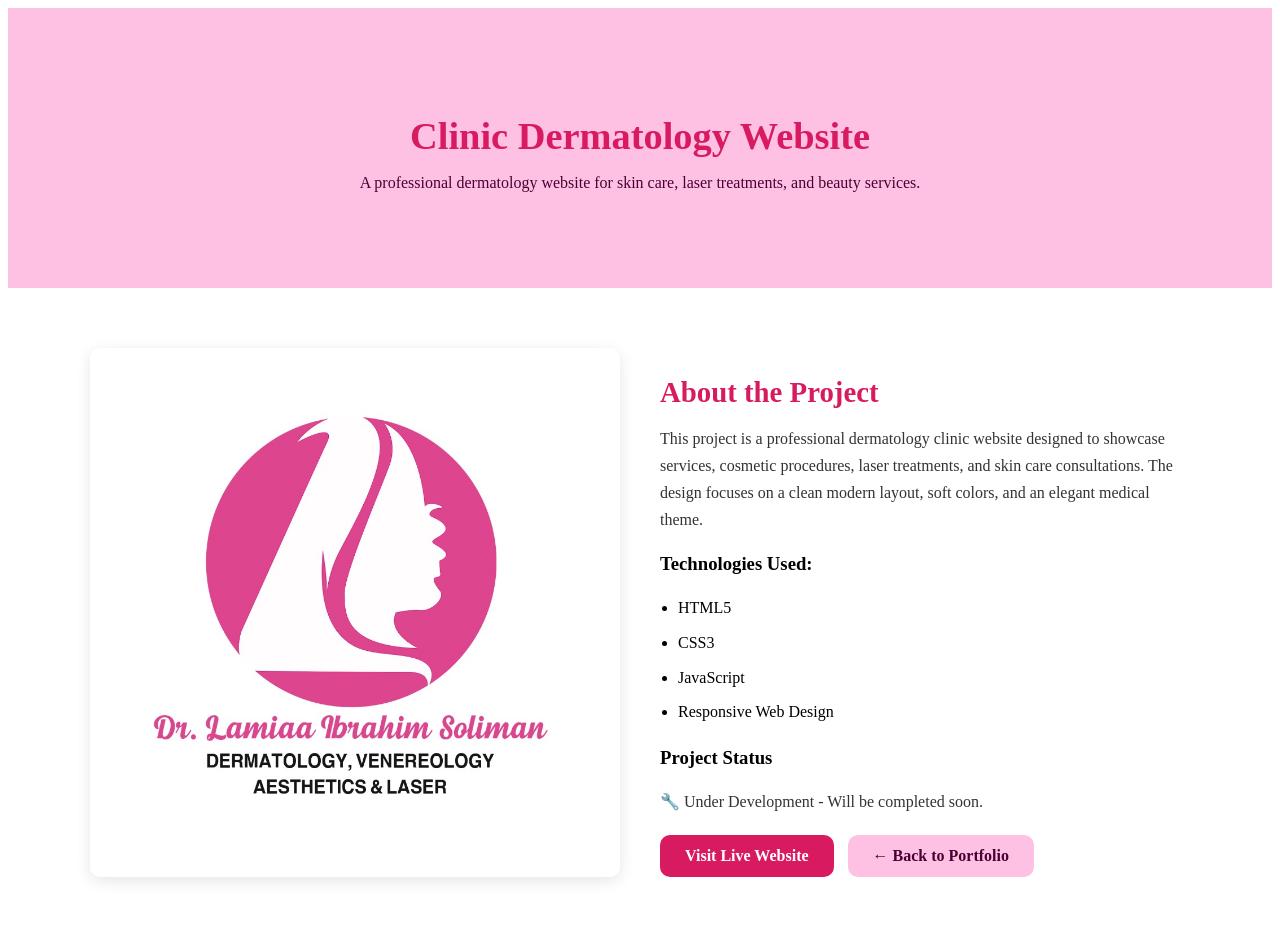
==== projects/clinic.html @ e0b0186e "Add files via upload" ====
<!DOCTYPE html>
<html lang="en">
<head>
<meta charset="UTF-8">
<meta name="viewport" content="width=device-width, initial-scale=1.0">
<title>Clinic Dermatology – Project</title>

    <link rel="stylesheet" href="../css/projects.css">
    <!-----------google font--------------->
</head>

<body>

<header class="project-header">
    <h1>Clinic Dermatology Website</h1>
    <p>A professional dermatology website for skin care, laser treatments, and beauty services.</p>
</header>

<section class="project-details">

    <div class="project-image">
        <!-- ضعــي هنا صورة المشروع لاحقــاً -->
        <img src="../images/clinic-img.jpg" alt="Clinic Dermatology Project Preview">
    </div>

    <div class="project-info">
        <h2>About the Project</h2>
        <p>
            This project is a professional dermatology clinic website designed to showcase services,
            cosmetic procedures, laser treatments, and skin care consultations. The design focuses on
            a clean modern layout, soft colors, and an elegant medical theme.
        </p>

        <h3>Technologies Used:</h3>
        <ul>
            <li>HTML5</li>
            <li>CSS3</li>
            <li>JavaScript </li>
            <li>Responsive Web Design</li>
        </ul>

        <h3>Project Status</h3>
        <p>🔧 Under Development - Will be completed soon.</p>

        <!-- رابط الويب لو رفعتي المشروع لاحقاً -->
        <a href="#" class="btn">Visit Live Website</a>

        <!-- رجوع للصفحة الرئيسية -->
        <a href="../index.html" class="back-btn">← Back to Portfolio</a>
    </div>

</section>

</body>
</html>
---- css/projects.css ----
/* ================================
   Project Pages Style
   ================================ */
:root {
  --primary-color: #D81B60;   
  --secondary-color: #FFC1E3; 
  --accent-color: #E91E63;    
  --text-color: #333;
  --bg-light: #fff;
  --bg-soft: #f8f8f8;
  --radius: 10px;
}

/* ===== Page Header ===== */
.project-header {
  text-align: center;
  padding: 80px 20px;
  background: var(--secondary-color);
  color: var(--primary-color);
}

.project-header h1 {
  font-size: 2.4rem;
  margin-bottom: 10px;
}

.project-header p {
  font-size: 1rem;
  color: #4a0033;
}

/* ===== Main Project Layout ===== */
.project-details {
  max-width: 1100px;
  margin: 60px auto;
  display: grid;
  grid-template-columns: 1fr 1fr;
  gap: 40px;
  padding: 0 20px;
  align-items: center;
}

/* Image Section */
.project-image img {
  width: 100%;
  border-radius: var(--radius);
  box-shadow: 0 4px 15px rgba(0,0,0,.1);
}

/* Information Section */
.project-info h2 {
  font-size: 1.8rem;
  color: var(--primary-color);
  margin-bottom: 15px;
}

.project-info p {
  font-size: 1rem;
  line-height: 1.7;
  color: var(--text-color);
  margin-bottom: 20px;
}

.project-info ul {
  line-height: 1.8;
  padding-left: 18px;
  margin-bottom: 20px;
}

.project-info ul li {
  margin-bottom: 6px;
}

/* Buttons */
.project-info .btn,
.back-btn {
  display: inline-block;
  padding: 12px 25px;
  border-radius: var(--radius);
  text-decoration: none;
  font-weight: 600;
  transition: .3s;
  margin-right: 10px;
}

/* Visit Website */
.project-info .btn {
  background: var(--primary-color);
  color: white;
}
.project-info .btn:hover {
  background: var(--accent-color);
  transform: scale(1.05);
}

/* Back Button */
.back-btn {
  background: var(--secondary-color);
  color: #4a0033;
}
.back-btn:hover {
  background: var(--primary-color);
  color: #fff;
}

/* ===== Responsive ===== */
@media(max-width: 768px) {
  .project-details {
    grid-template-columns: 1fr;
    text-align: center;
  }

  .project-info ul {padding-left: 0;}
}
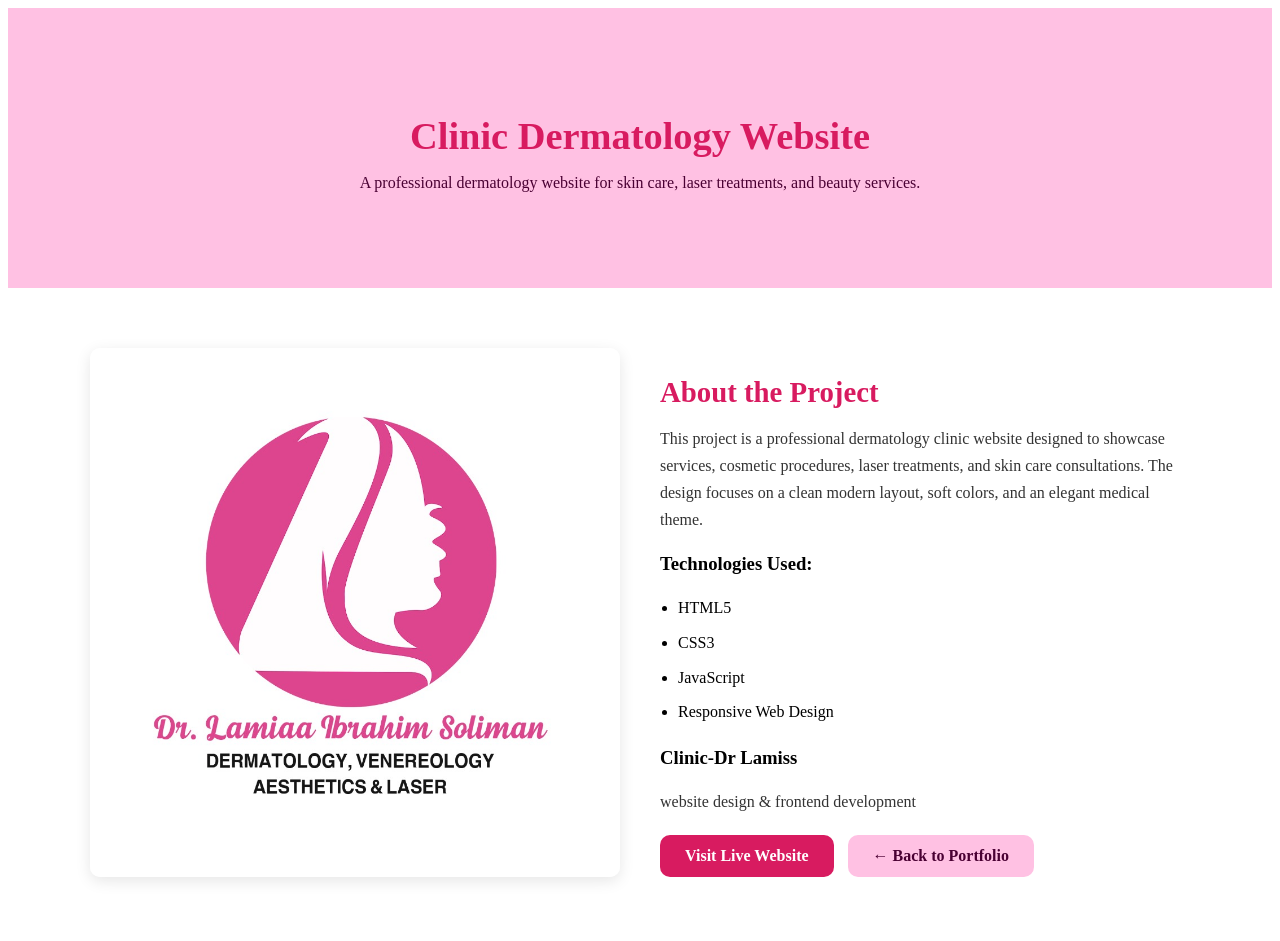
==== commit f669dfc4: "Revise clinic project details and add link Updated project details and added live website link." ====
--- a/projects/clinic.html
+++ b/projects/clinic.html
@@ -39,11 +39,11 @@
             <li>Responsive Web Design</li>
         </ul>
 
-        <h3>Project Status</h3>
-        <p>🔧 Under Development - Will be completed soon.</p>
+        <h3>Clinic-Dr Lamiss </h3>
+        <p>website design & frontend development </p>
 
         <!-- رابط الويب لو رفعتي المشروع لاحقاً -->
-        <a href="#" class="btn">Visit Live Website</a>
+        <a href="https://englamiss358-crypto.github.io/dr-lamia-clinic/html/contact.html" class="btn">Visit Live Website</a>
 
         <!-- رجوع للصفحة الرئيسية -->
         <a href="../index.html" class="back-btn">← Back to Portfolio</a>
@@ -52,4 +52,5 @@
 </section>
 
 </body>
-</html>+
+</html>
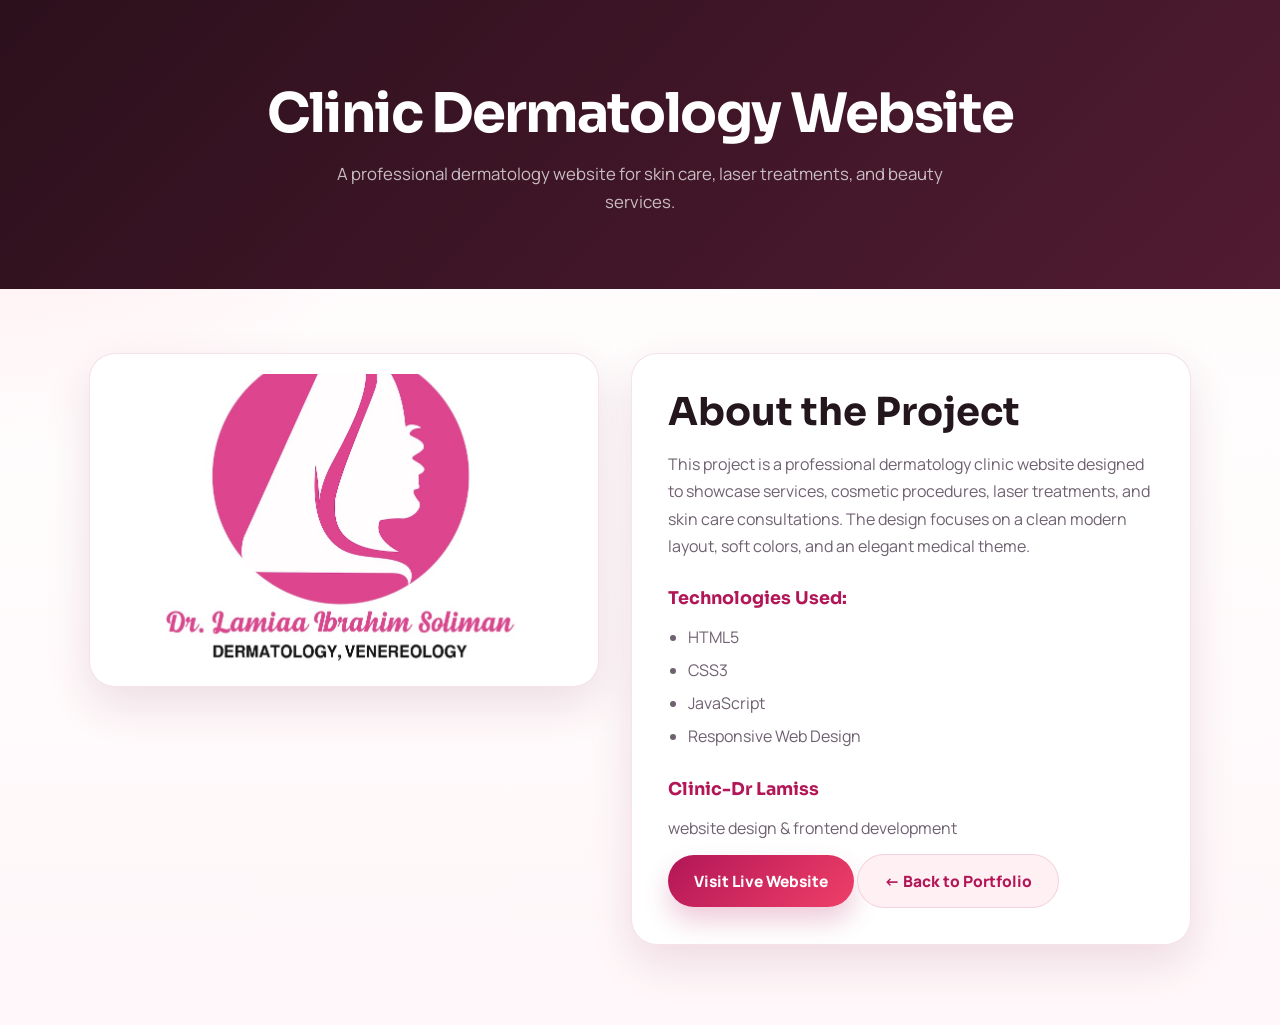
==== commit d545dd5b: "Add cache-busting query params for CSS/JS assets" ====
--- a/projects/clinic.html
+++ b/projects/clinic.html
@@ -5,7 +5,7 @@
 <meta name="viewport" content="width=device-width, initial-scale=1.0">
 <title>Clinic Dermatology – Project</title>
 
-    <link rel="stylesheet" href="../css/projects.css">
+    <link rel="stylesheet" href="../css/projects.css?v=20260420">
     <!-----------google font--------------->
 </head>
 
--- a/css/projects.css
+++ b/css/projects.css
@@ -1,114 +1,204 @@
 /* ================================
    Project Pages Style
    ================================ */
+@import url('https://fonts.googleapis.com/css2?family=Manrope:wght@400;500;600;700;800&family=Sora:wght@600;700;800&display=swap');
+
 :root {
-  --primary-color: #D81B60;   
-  --secondary-color: #FFC1E3; 
-  --accent-color: #E91E63;    
-  --text-color: #333;
-  --bg-light: #fff;
-  --bg-soft: #f8f8f8;
-  --radius: 10px;
-}
-
-/* ===== Page Header ===== */
+  --primary:  #b21657;
+  --accent:   #f03f68;
+  --ink:      #23161d;
+  --muted:    #6f6170;
+  --surface:  #ffffff;
+  --soft:     #fff0f3;
+  --deep:     #ffe0e7;
+  --border:   rgba(178,22,87,0.12);
+  --shadow:   0 18px 45px rgba(114,18,59,0.12);
+  --radius:   26px;
+  --font:     "Manrope", sans-serif;
+  --title:    "Sora", sans-serif;
+}
+
+*, *::before, *::after { margin:0; padding:0; box-sizing:border-box; }
+html { scroll-behavior:smooth; }
+
+body {
+  font-family: var(--font);
+  color: var(--ink);
+  line-height: 1.7;
+  background:
+    radial-gradient(circle at top left, rgba(255,142,170,.2), transparent 28%),
+    linear-gradient(180deg, #fff8fa 0%, #fffdfd 40%, #fff7f9 100%);
+  min-height: 100vh;
+}
+
+img { max-width:100%; display:block; }
+a   { color:inherit; text-decoration:none; }
+
+/* ===== PAGE HEADER ===== */
 .project-header {
+  padding: 84px 24px 72px;
   text-align: center;
-  padding: 80px 20px;
-  background: var(--secondary-color);
-  color: var(--primary-color);
+  background: linear-gradient(135deg, #2c101c 0%, #511b31 100%);
+  color: #fff;
 }
 
 .project-header h1 {
-  font-size: 2.4rem;
-  margin-bottom: 10px;
+  font-family: var(--title);
+  font-size: clamp(2rem, 5vw, 3.4rem);
+  line-height: 1.1;
+  letter-spacing: -.03em;
+  margin-bottom: 16px;
+  color: #fff;
 }
 
 .project-header p {
-  font-size: 1rem;
-  color: #4a0033;
-}
-
-/* ===== Main Project Layout ===== */
+  font-size: 1.05rem;
+  color: rgba(255,255,255,.72);
+  max-width: 640px;
+  margin: 0 auto;
+}
+
+/* ===== MAIN LAYOUT ===== */
 .project-details {
-  max-width: 1100px;
-  margin: 60px auto;
+  max-width: 1150px;
+  margin: 64px auto 80px;
   display: grid;
-  grid-template-columns: 1fr 1fr;
-  gap: 40px;
-  padding: 0 20px;
-  align-items: center;
-}
-
-/* Image Section */
+  grid-template-columns: minmax(0, 1fr) minmax(0, 1.1fr);
+  gap: 32px;
+  padding: 0 24px;
+  align-items: start;
+}
+
+/* ===== IMAGE PANEL ===== */
+.project-image {
+  background: var(--surface);
+  border: 1px solid var(--border);
+  box-shadow: var(--shadow);
+  border-radius: var(--radius);
+  padding: 20px;
+}
+
 .project-image img {
   width: 100%;
+  border-radius: calc(var(--radius) - 6px);
+  aspect-ratio: 16 / 10;
+  object-fit: cover;
+}
+
+/* ===== INFO PANEL ===== */
+.project-info {
+  background: var(--surface);
+  border: 1px solid var(--border);
+  box-shadow: var(--shadow);
   border-radius: var(--radius);
-  box-shadow: 0 4px 15px rgba(0,0,0,.1);
-}
-
-/* Information Section */
+  padding: 36px;
+}
+
 .project-info h2 {
-  font-size: 1.8rem;
-  color: var(--primary-color);
-  margin-bottom: 15px;
+  font-family: var(--title);
+  font-size: clamp(1.7rem, 3vw, 2.4rem);
+  color: var(--ink);
+  line-height: 1.18;
+  margin-bottom: 16px;
+}
+
+.project-info h3 {
+  font-family: var(--title);
+  font-size: 1.1rem;
+  color: var(--primary);
+  margin: 24px 0 10px;
 }
 
 .project-info p {
   font-size: 1rem;
-  line-height: 1.7;
-  color: var(--text-color);
+  color: var(--muted);
+  margin-bottom: 12px;
+}
+
+.project-info ul {
+  padding-left: 20px;
+  margin-bottom: 8px;
+}
+
+.project-info ul li {
+  color: var(--muted);
+  margin-bottom: 6px;
+}
+
+/* ===== STATUS BADGE ===== */
+.status-badge {
+  display: inline-flex;
+  align-items: center;
+  gap: 8px;
+  padding: 9px 16px;
+  border-radius: 999px;
+  background: var(--soft);
+  color: var(--primary);
+  font-size: .9rem;
+  font-weight: 700;
   margin-bottom: 20px;
 }
 
-.project-info ul {
-  line-height: 1.8;
-  padding-left: 18px;
-  margin-bottom: 20px;
-}
-
-.project-info ul li {
-  margin-bottom: 6px;
-}
-
-/* Buttons */
+/* ===== BUTTONS ===== */
+.btn-row {
+  display: flex;
+  flex-wrap: wrap;
+  gap: 14px;
+  margin-top: 28px;
+}
+
 .project-info .btn,
 .back-btn {
-  display: inline-block;
-  padding: 12px 25px;
-  border-radius: var(--radius);
-  text-decoration: none;
-  font-weight: 600;
-  transition: .3s;
-  margin-right: 10px;
-}
-
-/* Visit Website */
+  display: inline-flex;
+  align-items: center;
+  justify-content: center;
+  padding: 13px 26px;
+  border-radius: 999px;
+  font-weight: 800;
+  font-size: 0.97rem;
+  transition: transform .25s ease, box-shadow .25s ease;
+}
+
 .project-info .btn {
-  background: var(--primary-color);
-  color: white;
+  background: linear-gradient(135deg, var(--primary), var(--accent));
+  color: #fff;
+  box-shadow: 0 14px 26px rgba(178,22,87,.22);
 }
 .project-info .btn:hover {
-  background: var(--accent-color);
-  transform: scale(1.05);
-}
-
-/* Back Button */
+  transform: translateY(-2px);
+  box-shadow: 0 18px 30px rgba(178,22,87,.28);
+}
+
 .back-btn {
-  background: var(--secondary-color);
-  color: #4a0033;
+  background: var(--soft);
+  color: var(--primary);
+  border: 1px solid rgba(178,22,87,.14);
 }
 .back-btn:hover {
-  background: var(--primary-color);
-  color: #fff;
-}
-
-/* ===== Responsive ===== */
-@media(max-width: 768px) {
+  background: var(--primary);
+  color: #fff;
+  transform: translateY(-2px);
+}
+
+/* ===== RESPONSIVE ===== */
+@media (max-width: 840px) {
   .project-details {
     grid-template-columns: 1fr;
-    text-align: center;
-  }
-
-  .project-info ul {padding-left: 0;}
+  }
+}
+
+@media (max-width: 560px) {
+  .project-info {
+    padding: 22px;
+  }
+
+  .btn-row {
+    flex-direction: column;
+  }
+
+  .project-info .btn,
+  .back-btn {
+    width: 100%;
+    justify-content: center;
+  }
 }
